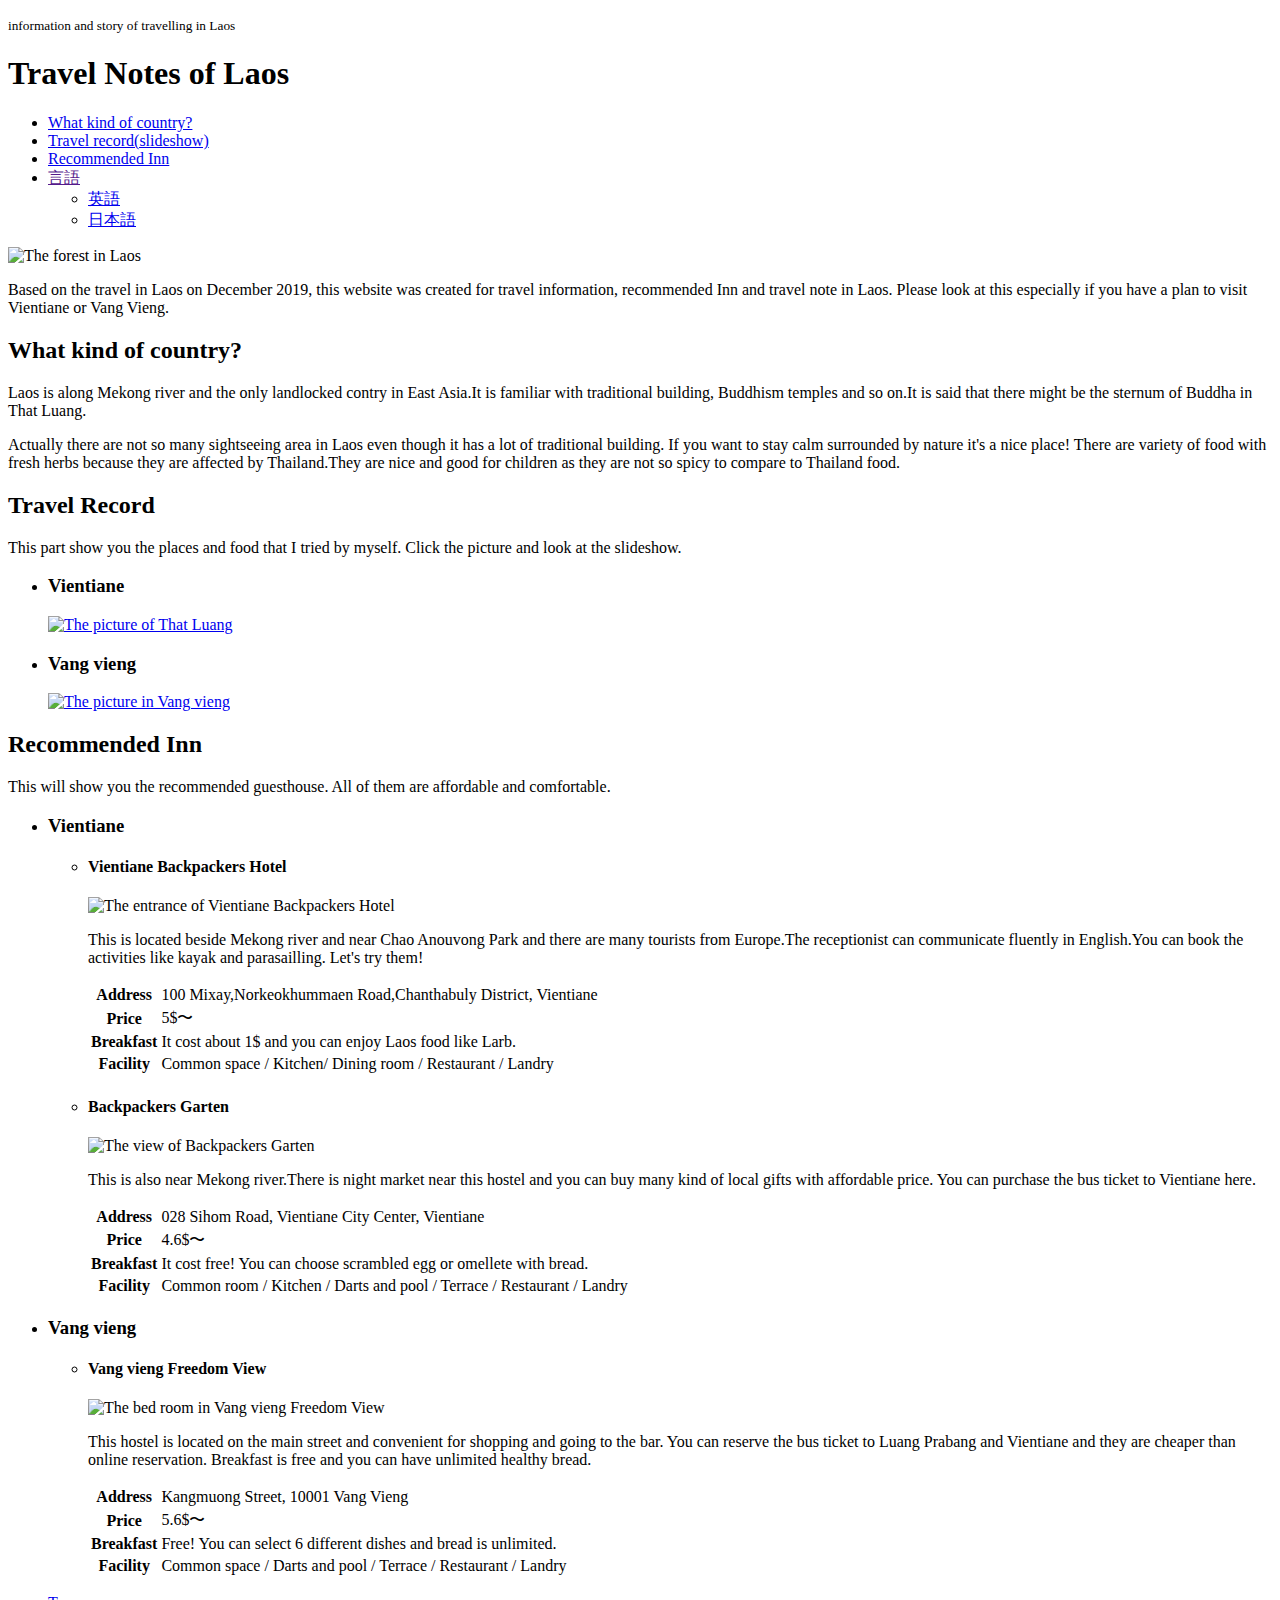
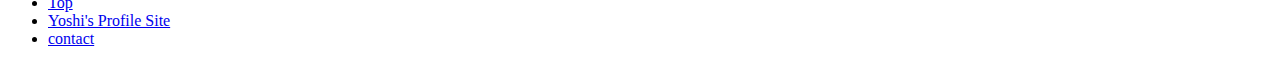
==== index.html @ 7ed5f178 "Create index.html" ====
<!DOCTYPE html>
<html lang="en">
  <head>
    <meta charset="utf-8">
    <title>Travel Notes of Laos</title>
    <link rel="stylesheet" href="css/styles.css">
    <meta name="viewport" content="width=device-width, initial-scale=1">
    <script src="https://kit.fontawesome.com/77d7939509.js" crossorigin="anonymous"></script>
  </head>
  <body>
    <header>
        <span class="fas fa-bars" id="bar"></span>
        <p><small>information and story of travelling in Laos</small></p>
        <h1>Travel Notes of Laos</h1>
        <nav id="menu">
          <span class="fa fa-times" id="hide"></span>
          <ul>
            <li><a class="menuList" href="#aboutLaos">What kind of country?</a></li>
            <li><a class="menuList" href="#record">Travel record(slideshow)</a></li>
            <li><a class="menuList" href="#recommendation">Recommended Inn</a></li>
            <li id="language">
              <a href="">言語</a>
              <ul id="dropdown" class="hidden">
                <li><a href="#">英語</a></li>
                <li><a href="index.html">日本語</a></li>
              </ul>
            </li>
          </ul>
        </nav>
        <img src="img/img_1.jpeg" alt="The forest in Laos">
        <p class="site-intro">Based on the travel in Laos on December 2019, this website was created for travel information, recommended Inn and travel note in Laos. Please look at this especially if you have a plan to visit Vientiane or Vang Vieng.</p>
    </header>
    <section>
      <div class="container">
        <h2>
          <span id="aboutLaos">What kind of country?</span>
        </h2>
        <p>Laos is along Mekong river and the only landlocked contry in East Asia.It is familiar with traditional building, Buddhism temples and so on.It is said that there might be the sternum of Buddha in That Luang.</p>
        <p>Actually there are not so many sightseeing area in Laos even though it has a lot of traditional building. If you want to stay calm surrounded by nature it's a nice place! There are variety of food with fresh herbs because they are affected by Thailand.They are nice and good for children as they are not so spicy to compare to Thailand food.</p>
      </div>
    </section>
    <section>
      <div class="container">
        <h2>
          <span id="record">Travel Record</span>
        </h2>
        <p>This part show you the places and food that I tried by myself. Click the picture and look at the slideshow.</p>
        <ul class="memory">
          <li>
            <h3>Vientiane</h3>
            <a href="slideshow1En.html"><img src="img/img_2.jpeg" alt="The picture of That Luang"></a>
          </li>
          <li>
            <h3>Vang vieng</h3>
            <a href="slideshow2En.html"><img src="img/img_3.jpeg" alt="The picture in Vang vieng"></a>
          </li>
        </ul>
      </div>
    </section>
    <section>
      <div class="container">
        <h2>
          <span id="recommendation">Recommended Inn</span>
        </h2>
        <p>This will show you the recommended guesthouse. All of them are affordable and comfortable.</p>
        <ul>
          <li>
            <h3>Vientiane</h3>
            <ul>
              <li class="hotels">
                <h4>Vientiane Backpackers Hotel</h4>
                <img src="img/img_4.jpeg" alt="The entrance of Vientiane Backpackers Hotel">
                <p>This is located beside Mekong river and near Chao Anouvong Park and there are many tourists from Europe.The receptionist can communicate fluently in English.You can book the activities like kayak and parasailling. Let's try them!</p>
                <table class="hotels-info">
                  <tbody>
                    <tr>
                      <th>Address</th>
                      <td>100 Mixay,Norkeokhummaen Road,Chanthabuly District, Vientiane</td>
                    </tr>
                    <tr>
                      <th>Price</th>
                      <td>5$〜</td>
                    </tr>
                    <tr>
                      <th>Breakfast</th>
                      <td>It cost about 1$ and you can enjoy Laos food like Larb.</td>
                    </tr>
                    <tr>
                      <th>Facility</th>
                      <td>Common space / Kitchen/ Dining room / Restaurant / Landry</td>
                    </tr>
                  </tbody>
                </table>
              </li>
              <li class="hotels">
                <h4>Backpackers Garten</h4>
                <img src="img/img_5.jpeg" alt="The view of Backpackers Garten">
                <p>This is also near Mekong river.There is night market near this hostel and you can buy many kind of local gifts with affordable price. You can purchase the bus ticket to Vientiane here.</p>
                <table class="hotels-info">
                  <tbody>
                    <tr>
                      <th>Address</th>
                      <td>028 Sihom Road, Vientiane City Center, Vientiane</td>
                    </tr>
                    <tr>
                      <th>Price</th>
                      <td>4.6$〜</td>
                    </tr>
                    <tr>
                      <th>Breakfast</th>
                      <td>It cost free! You can choose scrambled egg or omellete with bread.</td>
                    </tr>
                    <tr>
                      <th>Facility</th>
                      <td>Common room / Kitchen / Darts and pool / Terrace / Restaurant / Landry</td>
                    </tr>
                  </tbody>
                </table>
              </li>
            </ul>
          </li>
          <li>
            <h3>Vang vieng</h3>
            <ul>
              <li class="hotels">
                <h4>Vang vieng Freedom View</h4>
                <img src="img/img_6.jpeg" alt="The bed room in Vang vieng Freedom View">
                <p>This hostel is located on the main street and convenient for shopping and going to the bar. You can reserve the bus ticket to Luang Prabang and Vientiane and they are cheaper than online reservation. Breakfast is free and you can have unlimited healthy bread.</p>
                <table class="hotels-info">
                  <tbody>
                    <tr>
                      <th>Address</th>
                      <td>Kangmuong Street, 10001 Vang Vieng</td>
                    </tr>
                    <tr>
                      <th>Price</th>
                      <td>5.6$〜</td>
                    </tr>
                    <tr>
                      <th>Breakfast</th>
                      <td>Free! You can select 6 different dishes and bread is unlimited.</td>
                    </tr>
                    <tr>
                      <th>Facility</th>
                      <td>Common space / Darts and pool / Terrace / Restaurant / Landry </td>
                    </tr>
                  </tbody>
                </table>
              </li>
            </ul>
          </li>
        </ul>
      </div>
    </section>
    <footer>
      <div class="container">
        <nav>
          <ul>
            <li><a href="#">Top</a></li>
            <li><a href="../top.html">Yoshi's Profile Site</a></li>
            <li><a href="contactEn.html">contact</a></li>
          </ul>
        </nav>
      </div>
    </footer>
    <script src="js/main.js"></script>

    <script src="https://ajax.googleapis.com/ajax/libs/jquery/3.4.1/jquery.min.js"></script>
    <script>
      $(function() {
        $('#language').hover(function() {
          $('#dropdown').removeClass('hidden');
        },function() {
          $('#dropdown').addClass('hidden');
        });

        // LANGUAGEをクリックしたときのページ遷移を避けるため
        $('#language > a').click(function(e) {
          e.preventDefault();
        });
      });
    </script>
  </body>
</html>
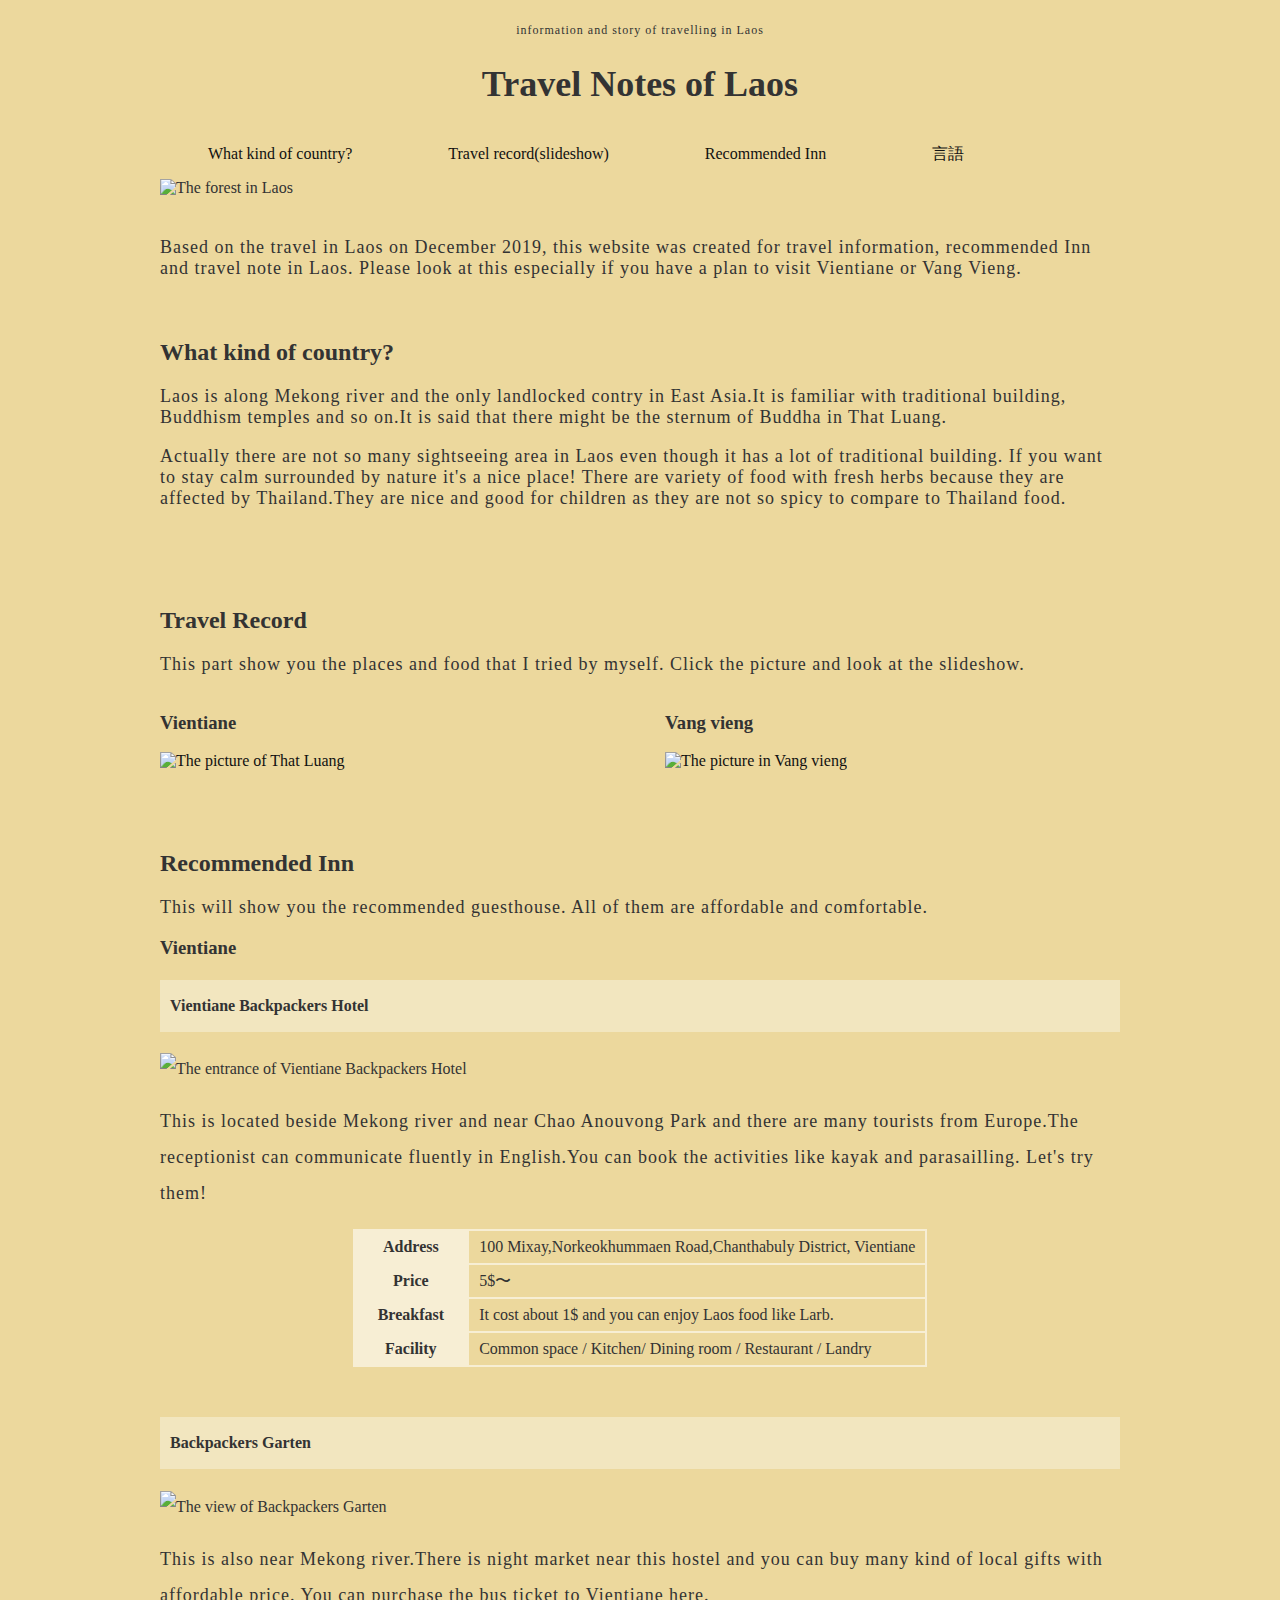
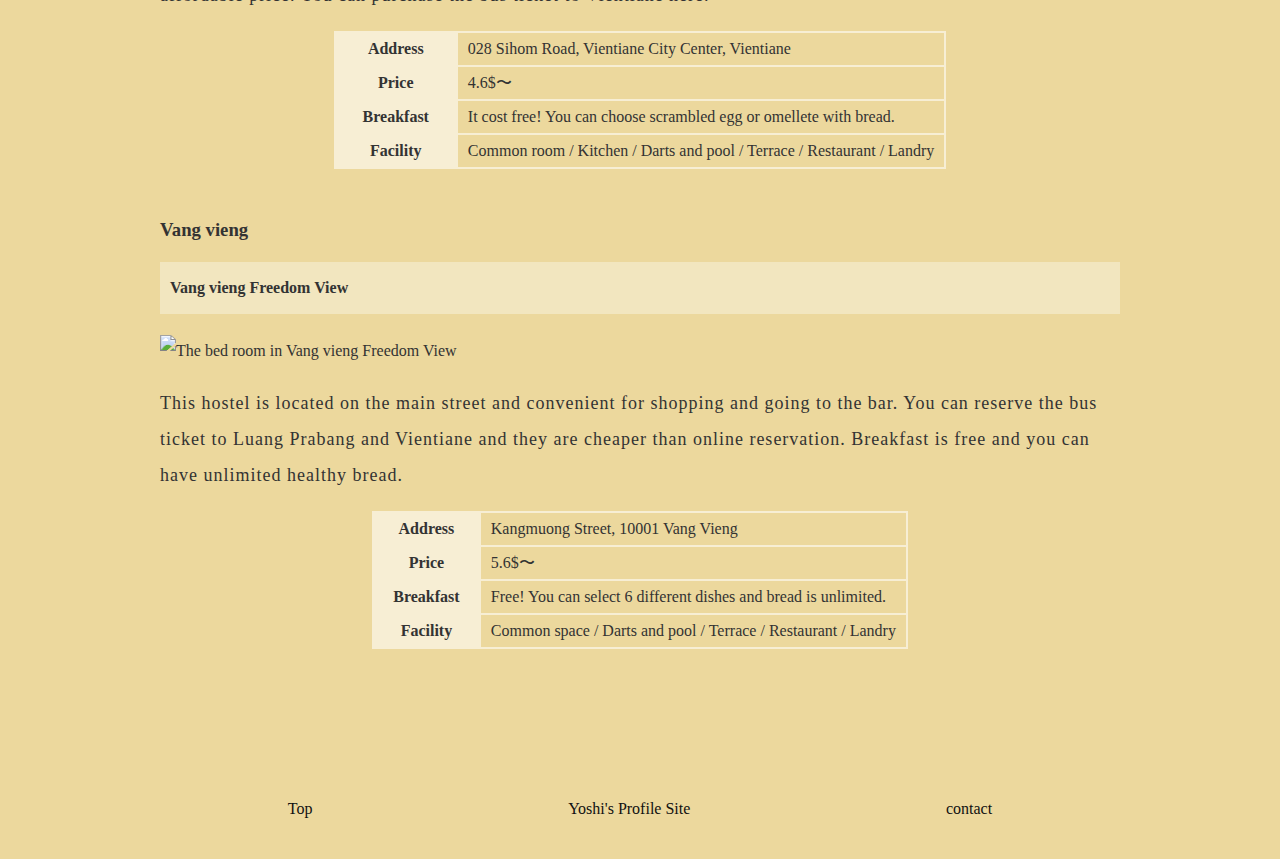
==== commit fb44d0c3: "Update index.html" ====
--- a/index.html
+++ b/index.html
@@ -3,7 +3,7 @@
   <head>
     <meta charset="utf-8">
     <title>Travel Notes of Laos</title>
-    <link rel="stylesheet" href="css/styles.css">
+    <link rel="stylesheet" href="https://yoshi-hiraoka.github.io/MyLaosTravellingEnglish/styles.css">
     <meta name="viewport" content="width=device-width, initial-scale=1">
     <script src="https://kit.fontawesome.com/77d7939509.js" crossorigin="anonymous"></script>
   </head>
@@ -22,12 +22,12 @@
               <a href="">言語</a>
               <ul id="dropdown" class="hidden">
                 <li><a href="#">英語</a></li>
-                <li><a href="index.html">日本語</a></li>
+                <li><a href="https://yoshi-hiraoka.github.io/MyLaosTravelling/">日本語</a></li>
               </ul>
             </li>
           </ul>
         </nav>
-        <img src="img/img_1.jpeg" alt="The forest in Laos">
+        <img src="https://github.com/Yoshi-Hiraoka/MyLaosTravelling/blob/master/img_1.jpeg?raw=true" alt="The forest in Laos">
         <p class="site-intro">Based on the travel in Laos on December 2019, this website was created for travel information, recommended Inn and travel note in Laos. Please look at this especially if you have a plan to visit Vientiane or Vang Vieng.</p>
     </header>
     <section>
@@ -48,11 +48,11 @@
         <ul class="memory">
           <li>
             <h3>Vientiane</h3>
-            <a href="slideshow1En.html"><img src="img/img_2.jpeg" alt="The picture of That Luang"></a>
+            <a href="slideshow1.html"><img src="https://github.com/Yoshi-Hiraoka/MyLaosTravelling/blob/master/img_2.jpeg?raw=true" alt="The picture of That Luang"></a>
           </li>
           <li>
             <h3>Vang vieng</h3>
-            <a href="slideshow2En.html"><img src="img/img_3.jpeg" alt="The picture in Vang vieng"></a>
+            <a href="slideshow2.html"><img src="https://github.com/Yoshi-Hiraoka/MyLaosTravelling/blob/master/img_3.jpeg?raw=true" alt="The picture in Vang vieng"></a>
           </li>
         </ul>
       </div>
@@ -69,7 +69,7 @@
             <ul>
               <li class="hotels">
                 <h4>Vientiane Backpackers Hotel</h4>
-                <img src="img/img_4.jpeg" alt="The entrance of Vientiane Backpackers Hotel">
+                <img src="https://github.com/Yoshi-Hiraoka/MyLaosTravelling/blob/master/img_4.jpeg?raw=true" alt="The entrance of Vientiane Backpackers Hotel">
                 <p>This is located beside Mekong river and near Chao Anouvong Park and there are many tourists from Europe.The receptionist can communicate fluently in English.You can book the activities like kayak and parasailling. Let's try them!</p>
                 <table class="hotels-info">
                   <tbody>
@@ -94,7 +94,7 @@
               </li>
               <li class="hotels">
                 <h4>Backpackers Garten</h4>
-                <img src="img/img_5.jpeg" alt="The view of Backpackers Garten">
+                <img src="https://github.com/Yoshi-Hiraoka/MyLaosTravelling/blob/master/img_5.jpeg?raw=true" alt="The view of Backpackers Garten">
                 <p>This is also near Mekong river.There is night market near this hostel and you can buy many kind of local gifts with affordable price. You can purchase the bus ticket to Vientiane here.</p>
                 <table class="hotels-info">
                   <tbody>
@@ -124,7 +124,7 @@
             <ul>
               <li class="hotels">
                 <h4>Vang vieng Freedom View</h4>
-                <img src="img/img_6.jpeg" alt="The bed room in Vang vieng Freedom View">
+                <img src="https://github.com/Yoshi-Hiraoka/MyLaosTravelling/blob/master/img_6.jpeg?raw=true" alt="The bed room in Vang vieng Freedom View">
                 <p>This hostel is located on the main street and convenient for shopping and going to the bar. You can reserve the bus ticket to Luang Prabang and Vientiane and they are cheaper than online reservation. Breakfast is free and you can have unlimited healthy bread.</p>
                 <table class="hotels-info">
                   <tbody>
@@ -157,13 +157,13 @@
         <nav>
           <ul>
             <li><a href="#">Top</a></li>
-            <li><a href="../top.html">Yoshi's Profile Site</a></li>
-            <li><a href="contactEn.html">contact</a></li>
+            <li><a href="https://yoshi-hiraoka.github.io/MyPortfolio/">Yoshi's Profile Site</a></li>
+            <li><a href="contact.html">contact</a></li>
           </ul>
         </nav>
       </div>
     </footer>
-    <script src="js/main.js"></script>
+    <script src="https://yoshi-hiraoka.github.io/MyLaosTravellingEnglish/main.js"></script>
 
     <script src="https://ajax.googleapis.com/ajax/libs/jquery/3.4.1/jquery.min.js"></script>
     <script>
